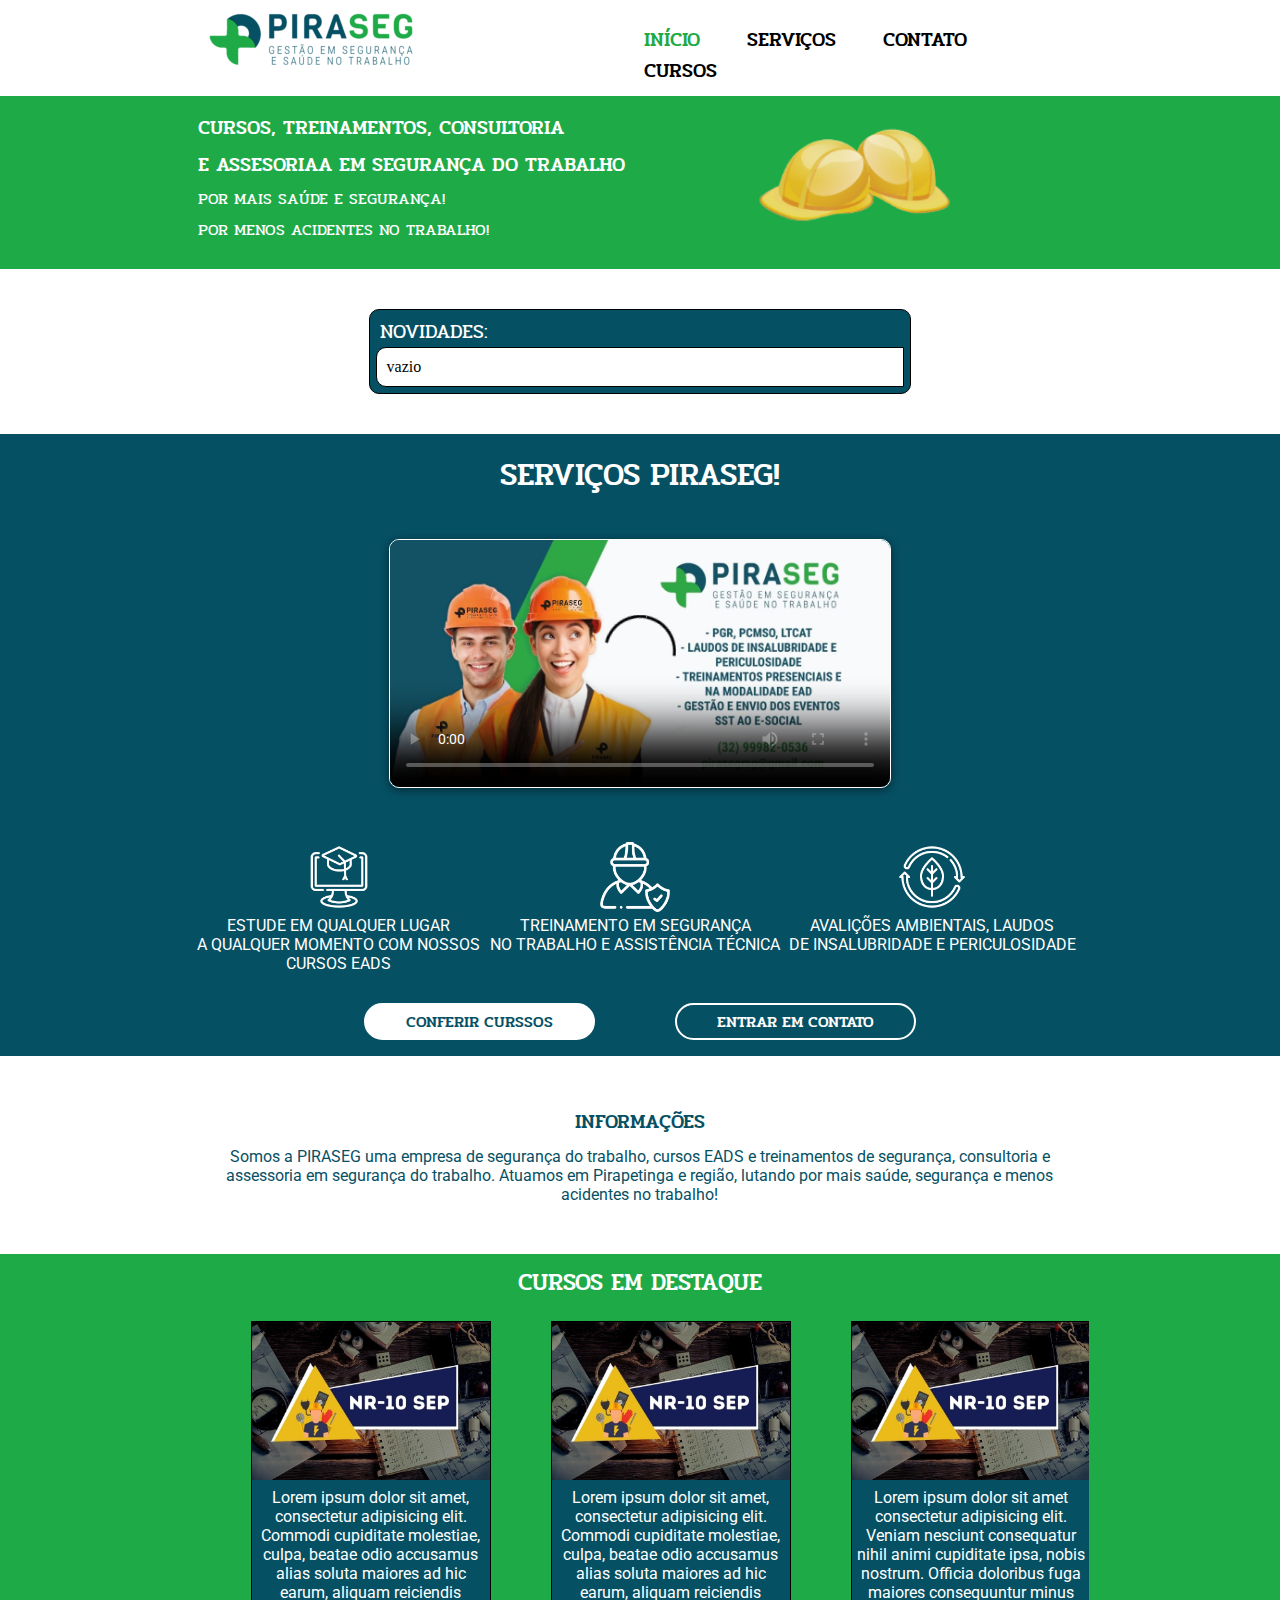
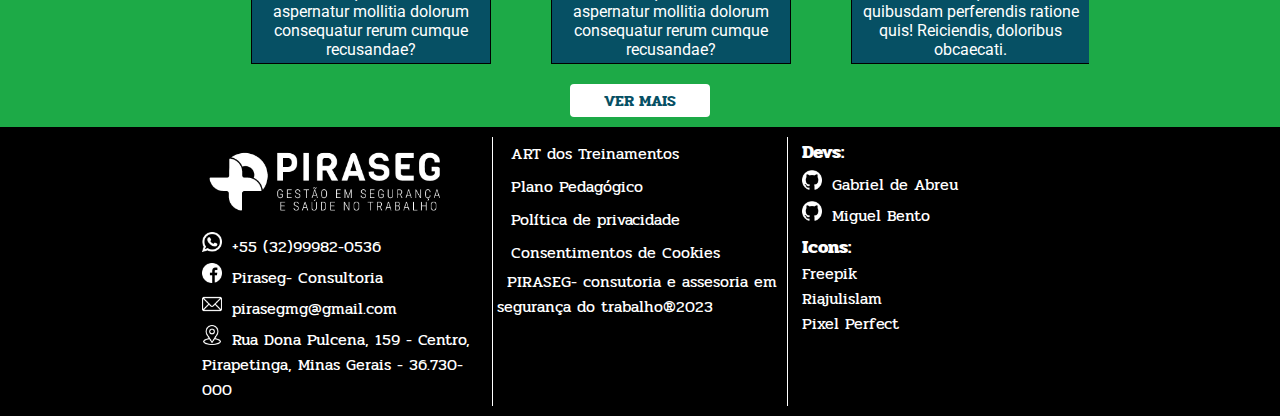
==== piraseg-site/index.html @ 197000f1 "Add files via upload" ====
<!DOCTYPE html>
<html lang="pt-br">
<head>
    <meta charset="UTF-8">
    <meta name="viewport" content="width=device-width, initial-scale=1.0">
    <title>PiraSeg</title>
    <link rel="stylesheet" href="styles/header-footer.css">
    <link rel="stylesheet" href="styles/home.css">
    <link rel="stylesheet" href="styles/respon-home.css">
    <script src="scripts/lista.js"></script>

</head>
<body>
    <header>
        <div id="top">
            <div id="logo">
                <img src="imgs/logo1.png" alt="Logo">
            </div>
            <nav>
                <a href="index.html"><span class="atual">INÍCIO</span></a>
                <a href="serviços.html">SERVIÇOS</a>
                <a href="#">CONTATO</a>
                <a href="#">CURSOS</a>
            </nav>
            <div id="menu">
                <img src="imgs/barra-de-menu.png" alt="menu" id="M" onclick="Lista()">
                <div id="lista">
                    <a href="index.html"><span class="atual">INÍCIO</span></a>
                    <a href="#">SERVIÇOS</a>
                    <a href="#">CONTATO</a>
                    <a href="#">CURSOS</a>
                </div>
            </div>
        </div>
    </header>

    <section id="box1">
        <div id="propaganda">
            <div id="texto">
                <p class="titulo">CURSOS, TREINAMENTOS, CONSULTORIA</p>
                <p class="titulo">E ASSESORIAA EM SEGURANÇA DO TRABALHO</p>
                <p class="sub-titulo">POR MAIS SAÚDE E SEGURANÇA!</p>
                <p class="sub-titulo">POR MENOS ACIDENTES NO TRABALHO!</p>
            </div>
            <div id="imagem">
                <img src="imgs/capacete-teste.png" alt="img teste">
            </div>
        </div>
    </section>

    <section id="box2">
        <div id="novo">
            <p>NOVIDADES:</p>
            <div id="recados">
                <p>vazio</p>
            </div>
        </div>
    </section>

    <section id="box3">
        <div id="divulgar">
            <h1>SERVIÇOS PIRASEG!</h1>
            <div id="video">
                <video src="videos/video1.mp4" controls width="500px" poster="imgs/img-divulgacao.jpeg"></video>
            </div>
            <div id="icon">
                <div class="icons">
                    <img src="imgs/study.png" alt="EAD">
                    <p>ESTUDE EM QUALQUER LUGAR<br> A QUALQUER MOMENTO COM NOSSOS CURSOS EADS</p>
                </div>
                <div class="icons">
                    <img src="imgs/trabalhador.png" alt="Segurança no trabalho">
                    <p>TREINAMENTO EM SEGURANÇA<br> NO TRABALHO E ASSISTÊNCIA TÉCNICA</p>
                </div>
                <div class="icons">
                    <img src="imgs/ecologia.png" alt="Ambientais">
                    <p>AVALIÇÕES AMBIENTAIS, LAUDOS<br> DE INSALUBRIDADE E PERICULOSIDADE</p>
                </div>
            </div>
            <div id="botoes">
                <p id="b1">CONFERIR CURSSOS</p>
                <p id="b2">ENTRAR EM CONTATO</p>
            </div>
        </div>
    </section>

    <article>
        <div id="informacoes">
            <h2>INFORMAÇÕES</h2>
            <p>Somos a PIRASEG uma empresa de segurança do trabalho, cursos EADS e treinamentos de segurança, consultoria e assessoria em segurança do trabalho. Atuamos em Pirapetinga e região, lutando por mais saúde, segurança e menos acidentes no trabalho!</p>
        </div>
    </article>

    <section id="box4">
        <div id="cursos">
            <h2>CURSOS EM DESTAQUE</h2>
            <div id="card">
                <div class="cards">
                    <img src="imgs/teste-img.png" alt="">
                    <div class="conteudo">
                        <p>Lorem ipsum dolor sit amet, consectetur adipisicing elit. Commodi cupiditate molestiae, culpa, beatae odio accusamus alias soluta maiores ad hic earum, aliquam reiciendis aspernatur mollitia dolorum consequatur rerum cumque recusandae?</p>
                    </div>
                </div>
                <div class="cards">
                    <img src="imgs/teste-img.png" alt="">
                    <div class="conteudo">
                        <p>Lorem ipsum dolor sit amet, consectetur adipisicing elit. Commodi cupiditate molestiae, culpa, beatae odio accusamus alias soluta maiores ad hic earum, aliquam reiciendis aspernatur mollitia dolorum consequatur rerum cumque recusandae?</p>
                    </div>
                </div>
                <div class="cards">
                    <img src="imgs/teste-img.png" alt="">
                    <div class="conteudo">
                        <p>Lorem ipsum dolor sit amet consectetur adipisicing elit. Veniam nesciunt consequatur nihil animi cupiditate ipsa, nobis nostrum. Officia doloribus fuga maiores consequuntur minus quibusdam perferendis ratione quis! Reiciendis, doloribus obcaecati.</p>
                    </div>
                </div>
                <div class="cards">
                    <img src="imgs/teste-img.png" alt="">
                    <div class="conteudo">
                        <p>Lorem ipsum dolor sit amet consectetur adipisicing elit. Veniam nesciunt consequatur nihil animi cupiditate ipsa, nobis nostrum. Officia doloribus fuga maiores consequuntur minus quibusdam perferendis ratione quis! Reiciendis, doloribus obcaecati.</p>
                    </div>
                </div>
                <div class="cards">
                    <img src="imgs/teste-img.png" alt="">
                    <div class="conteudo">
                        <p>Lorem ipsum dolor sit amet consectetur adipisicing elit. Veniam nesciunt consequatur nihil animi cupiditate ipsa, nobis nostrum. Officia doloribus fuga maiores consequuntur minus quibusdam perferendis ratione quis! Reiciendis, doloribus obcaecati.</p>
                    </div>
                </div>
            </div>
            <p id="b3">VER MAIS</p>
        </div>
    </section>


    <footer>
        <div id="bottom">
            <div id="rede">
                <img src="imgs/logo2.jpeg" alt="Logo PiraSeg" id="logo-bottom">
                <div class="redes">
                    <img src="imgs/whatsapp.png" alt="whatsapp">
                    <a href="https://wa.me/5532999820536" target="_blank">+55 (32)99982-0536</a>
                </div>
                <div class="redes">
                    <img src="imgs/facebook.png" alt="facebook">
                    <a href="https://www.facebook.com/people/Piraseg-Consultoria/100093117411278/?mibextid=ZbWKwL" target="_blank">Piraseg- Consultoria</a>
                </div>
                <div class="redes">
                    <img src="imgs/e-mail.png" alt="e-mail">
                    <a href="mailto:pirasegmg@gmail.com" target="_blank">pirasegmg@gmail.com</a>
                </div>
                <div class="redes">
                    <img src="imgs/localizacao.png" alt="mapa">
                    <a href="https://www.google.com.br/maps/place/R.+Don%C3%A1+Pulcena,+159+-+Pirapetinga,+MG,+36730-000/@-21.6572603,-42.3464073,17z/data=!3m1!4b1!4m6!3m5!1s0xbd391b591b5b09:0x881caa204e3ca7d0!8m2!3d-21.6572653!4d-42.3438324!16s%2Fg%2F11fd144fpl?entry=ttu" target="_blank">Rua Dona Pulcena, 159 - Centro, Pirapetinga, Minas Gerais - 36.730-000</a>
                </div>
            </div>
            <div id="info">
                <a href="https://s3.us-west-1.wasabisys.com/sites/2021/03/ART_28027230210185199_8D8CD98126632D6-1.pdf" target="_blank">ART dos Treinamentos</a>
                <a href="https://drive.google.com/file/d/1r2vJbWLZf22nULrq8kGuzjGBKv0Ewxy6/view?pli=1" target="_blank">Plano Pedagógico</a>
                <a href="https://pirasegmg.formasegead.com.br/politica-de-privacidade/" target="_blank">Política de privacidade</a>
                <a href="https://pirasegmg.formasegead.com.br/consentimento-de-cookies/" target="_blank">Consentimentos de Cookies</a>
                <p>PIRASEG- consutoria e assesoria em segurança do trabalho&reg;2023</p>
            </div>
            <div id="creditos">
                <h3>Devs:</h3>
                <div class="devs">
                    <img src="imgs/github.png" alt="Github">
                    <a href="https://github.com/Gabriel-Esposito" target="_blank">Gabriel de Abreu</a>
                </div>
                <div class="devs">
                    <img src="imgs/github.png" alt="Github">
                    <a href="https://github.com/Tengakuuu" target="_blank">Miguel Bento</a>
                </div>
                <h3>Icons:</h3>
                <p>Freepik</p>
                <p>Riajulislam</p>
                <p>Pixel Perfect</p>
            </div>
        </div>
    </footer>
</body>
</html>
---- piraseg-site/styles/header-footer.css ----
@import url('https://fonts.googleapis.com/css2?family=Roboto:ital,wght@0,100;0,300;0,400;0,500;0,700;0,900;1,100;1,300;1,400;1,500;1,700;1,900&display=swap');
@import url('https://fonts.googleapis.com/css2?family=Pridi:wght@200;300;400;500;600;700&display=swap');

:root{
    --font-titulos:'Pridi', serif;
    --font-textos:'Roboto', sans-serif;
    --cor1:#1DAA47;
    --cor2:#065064;
}

*{
    margin: 0;
}

header{
    font-family: var(--font-titulos);
    padding: 10px;
}
#top{
    width: 70.2%;
    display: flex;
    margin: auto;
}
nav{
    font-size: 20px;
    font-weight: 500;
    margin-top: 14px;
    margin-left: 200px;
}
nav > a{
    padding: 0px 20px;
    text-decoration: none;
    color: black;
}
nav > a:hover{
    text-decoration: underline;
    color: #065064;
}
#menu {
    text-align: center;
    display: none;
}
#menu > img{
    width: 40px;
    margin-left: 16px;
    margin-top: 14px;
}
#menu >img:hover{
    cursor: pointer;
}
#lista{
    position: absolute;
    display: none;
    flex-direction: column;
}
#lista > a{
    color: white;
    text-decoration: none;
    border: 1px solid black;
    background-color: #065064;
}
#lista > a:hover{
    color: var(--cor1);
}
.atual{
    color: var(--cor1);
}
/*================================================================================*/
footer{
    background-color: black;
    font-family: var(--font-titulos);
    padding: 10px;
}
#bottom{
    width: 70.2%;
    margin: auto;
    display: flex;
}
#logo-bottom{
    width: 250px;
}
#rede{
    width: 33%;
    padding-left: 4px;
    border-right: 1px solid white;
}
.redes, .devs{
    margin: 4px 0px;
}
.redes > img, .devs > img{
    width: 20px;
}
.redes > a, #info > a, #info > p, .devs >a{
    color: white;
    text-decoration: none;
    margin-left: 4px;
}
.redes > a:hover, #info > a:hover, .devs > a:hover{
    color: #1DAA47;
    text-decoration: underline;
}
/*================================================================================*/
#info{
    width: 33%;
    display: flex;
    flex-direction: column;
    padding-right: 4px;
    border-right: 1px solid white;
    text-indent: 10px;
}
#info > a{
    padding: 4px;
}
/*================================================================================*/
#creditos{
    color: white;
    width: 33%;
    padding-left: 4px;
    text-indent: 10px;
}
---- piraseg-site/styles/home.css ----
@import url('https://fonts.googleapis.com/css2?family=Roboto:ital,wght@0,100;0,300;0,400;0,500;0,700;0,900;1,100;1,300;1,400;1,500;1,700;1,900&display=swap');
@import url('https://fonts.googleapis.com/css2?family=Pridi:wght@200;300;400;500;600;700&display=swap');

:root{
    --font-titulos:'Pridi', serif;
    --font-textos:'Roboto', sans-serif;
    --cor1:#1DAA47;
    --cor2:#065064;
}

#box1{
    background-color: var(--cor1);
    padding: 10px; 
    margin-bottom: 40px;
}
#propaganda{
    width: 70.2%;
    font-family: var(--font-titulos);
    color: white;
    margin: auto;
    display: flex;
}
#texto{
    width: 60%;
}
.titulo{
    font-size: 20px;
    font-weight: 500;
}
#texto > p{
    margin: 6px 0px;
}
#imagem{
    width: 40%;
    padding: 10px;
}
/*================================================================================*/
#box2{
    width: 70.2%;
    margin: auto;
    margin-bottom: 40px;
}
#novo{
    background-color: var(--cor2);
    border: 1px solid black;
    border-radius: 10px;
    padding: 6px 0px;
    width: 60%;
    margin: auto;
}
#novo > p{
    font-family: var(--font-titulos);
    font-size: 20px;
    color: white;
    text-indent: 10px;
}
#recados{
    width: 94%;
    max-height: 200px;
    padding: 10px;
    margin: auto;
    background-color: white;
    border: 1px solid black;
    border-radius: 10px 0px 0px 10px;
    overflow-y: scroll;
}
/*================================================================================*/
#box3{
    margin-bottom: 40px;
    background-color: var(--cor2);
    margin-bottom: 40px;
}
#divulgar{
    width: 70.2%;
    margin: auto;
    text-align: center;
    color: white;
    font-family: var(--font-textos);
    padding: 16px 0px;
}
#divulgar > h1{
    font-family: var(--font-titulos);
    font-weight: 500;
    margin-bottom: 30px;
}
#video{
    padding: 10px 0px;
    margin-bottom: 30px;
}
#video > video{
    border: 1px solid white;
    border-radius: 10px;
    box-shadow: 0px 2px 10px rgba(0, 0, 0, 0.486);
}
#icon{
    display: flex;
    padding: 10px 0px;
}
.icons{
    width: 33%;
}
.icons > img{
    width: 70px;
}
#botoes{
    display: flex;
    justify-content: center;
    font-family: var(--font-titulos);
    margin-top: 20px;
    font-weight: 500;
}
#b1, #b2{
    padding: 4px 40px;
    border-radius: 30px;
    transition: 0.5s;
}
#b1{
    margin-right: 40px;
    background-color: white;
    color: var(--cor2);
    border: 2px solid white;

}
#b1:hover, #b2:hover{
    text-decoration: underline;
    padding: 4px 50px;
    color: var(--cor1);
}
#b2{
    margin-left: 40px;
    background-color: var(--cor2);
    border: 2px solid white;
}

/*================================================================================*/
article{
    width: 70.2%;
    margin: auto;
}
#informacoes{
    text-align: center;
    font-family: var(--font-textos);
    color: var(--cor2);
    padding: 10px;
    margin-bottom: 40px;
}
#informacoes > h2{
    font-family: var(--font-titulos);
    font-weight: 500;
    font-size: 20px;
    margin-bottom: 10px;
}
/*================================================================================*/
#box4{
    background-color: var(--cor1);
}
#cursos{
    width: 70.2%;
    margin: auto;
    font-family: var(--font-textos);
    text-align: center;
    color: white;
    padding: 10px;
}
#cursos > h2{
    font-family: var(--font-titulos);
    font-weight: 500;
    margin-bottom: 20px;
}
#card{
    display: flex;
    max-width: 100%;
    overflow-x: scroll;
    margin-bottom: 20px;
}
.cards{
    max-width: 238px;
    margin-left: 60px;
    border: 1px solid black;
    background-color: var(--cor2);
}
.conteudo{
    padding: 4px;
}
#b3{
    background-color: white;
    color: var(--cor2);
    font-family: var(--font-titulos);
    font-weight: 600;
    width: 140px;
    margin: auto;
    padding: 4px 0px;
    border-radius: 4px;
    transition: 0.5s;
}
#b3:hover{
    text-decoration: underline;
    color: #1DAA47;
    padding: 4px 10px;
}
---- piraseg-site/styles/respon-home.css ----
@media only screen and (max-width:1000px){
    #top{
        width: 100%;
    }
    #bottom{
        width: 100%;
    }
}
@media only screen and (max-width:930px){
    nav{
        margin-left: 80px;
    }
    nav > a{
        padding: 0px 10px;
    }

    #propaganda,#box2,#divulgar,article,cursos{
        width: 100%;
    }
    #logo-bottom{
        width: 150px;
    }
}
@media only screen and (max-width:750px){
    #logo > img{
        padding-top: 10px;
        width: 150px;
    }
    nav{
        font-size: 16px;
    }
    nav > a{
        padding: 0px 2px;
    }
    #texto{
        width: 100%;
    }
    .titulo{
        font-size: 17px;
    }
    .sub-titulo{
        font-size: 14px;
    }
    #imagem > img{
        display: none;
    }
    #novo{
        width: 90%;
    }
    #novo > p{
        font-size: 18px;
    }
    #divulgar > h1{
        font-size: 18px;
        margin-bottom: 15px;
    }
    #video{
        margin-bottom: 15px;
    }
    #video > video{
        width: 380px;
    }
    .icons > img{
        width: 50px;
    }
    .icons > p{
        font-size: 14px;
    }
    #b1,#b2{
        padding: 4px 20px;
        font-size: 14px;
    }
    #b1:hover,#b2:hover{
        padding: 6px 30px;
    }
    #b1{
        margin-right: 10px;
    }
    #b2{
        margin-left: 10px;
    }
    #informacoes > h2{
        font-size: 18px;
    }
    #informacoes > p{
        font-size: 14px;
    }
    #cursos > h2{
        font-size: 18px;
    }
    .conteudo > p{
        font-size: 14px;
    }
    #bottom{
        display: block;
        text-align: center;
    }
    #logo-bottom{
        width: 200px;
    }
    #rede, #info, #creditos{
        width: 100%;        border-right:none; 
        margin-bottom: 4px;     
    }
    #info, #creditos{
        border-top: 1px solid white;
    }
}
@media only screen and (max-width:500px){
    nav{
        display: none;
    }
    #menu{
        display: block;
        margin-left: 170px;
    }
    .cards{
        margin-left: 20px;
        max-width: 170px;
    }
    .cards > img{
        width: 170px;
    }
}
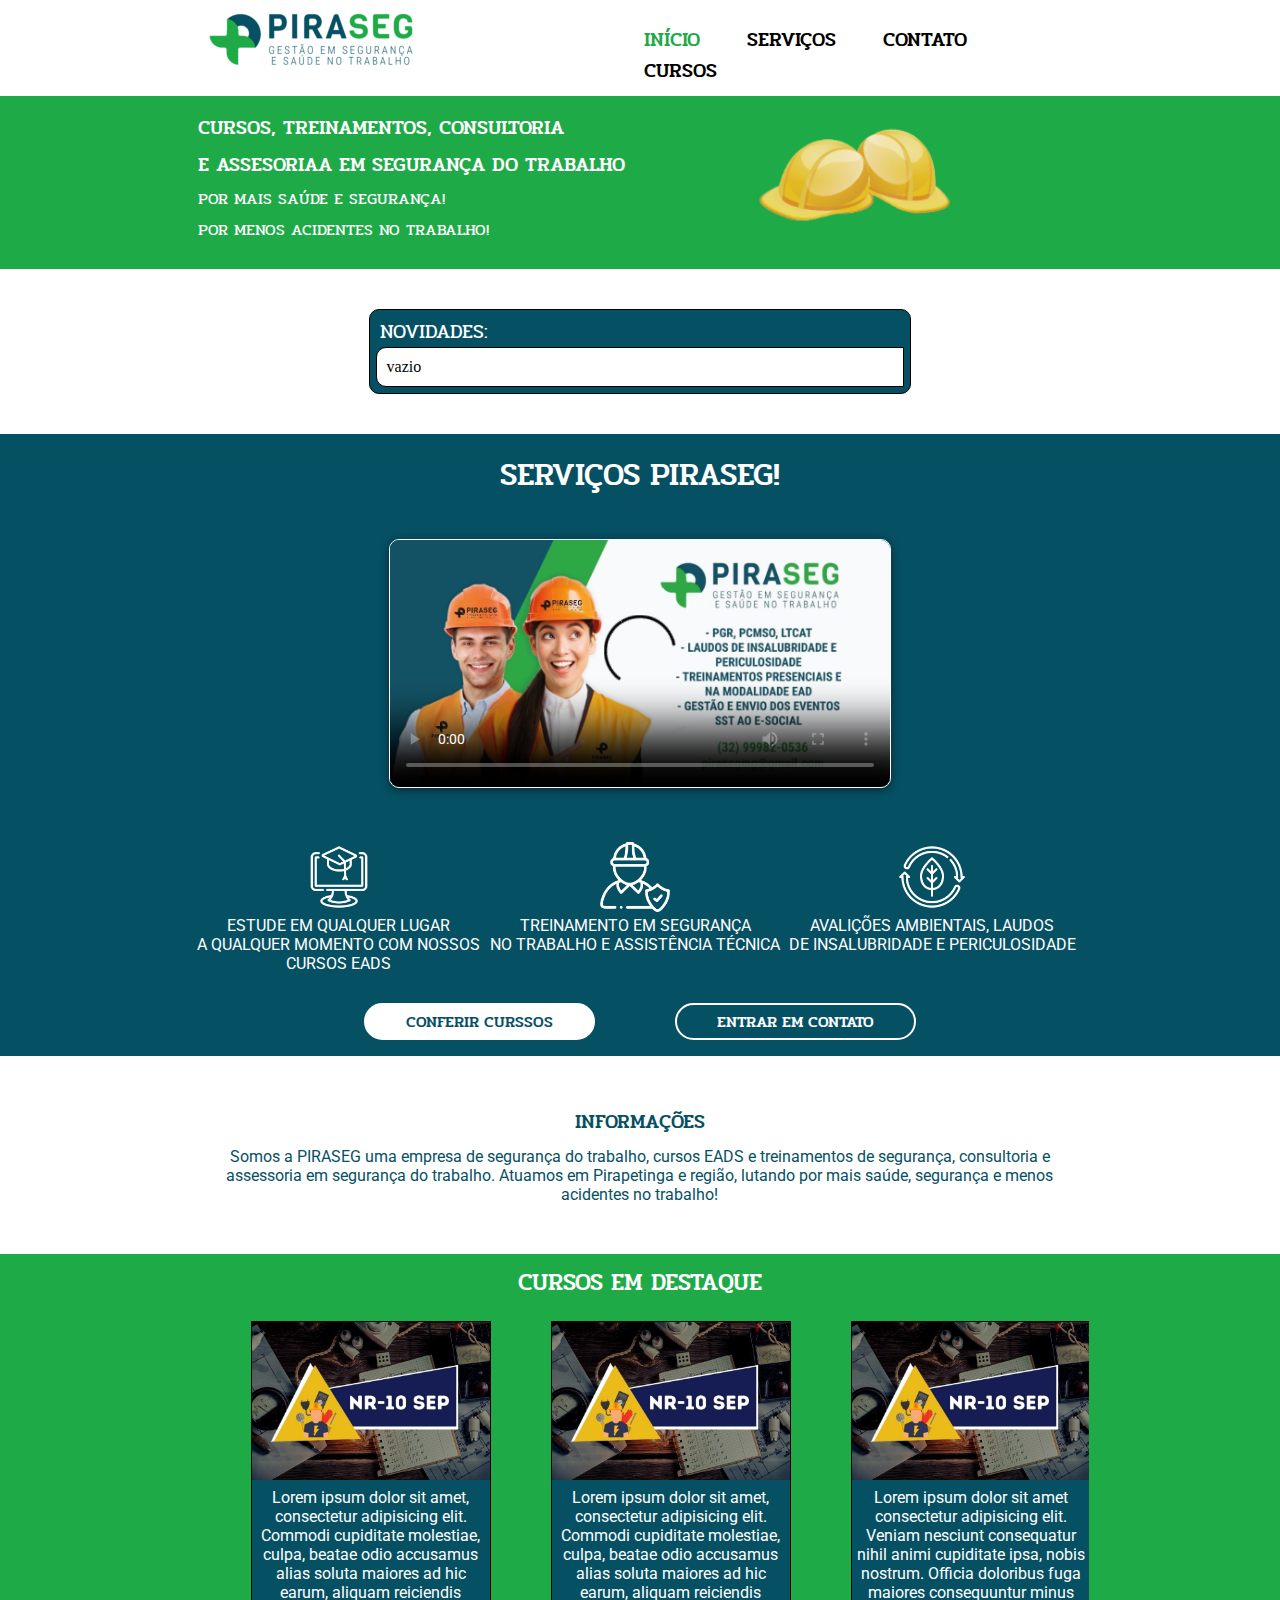
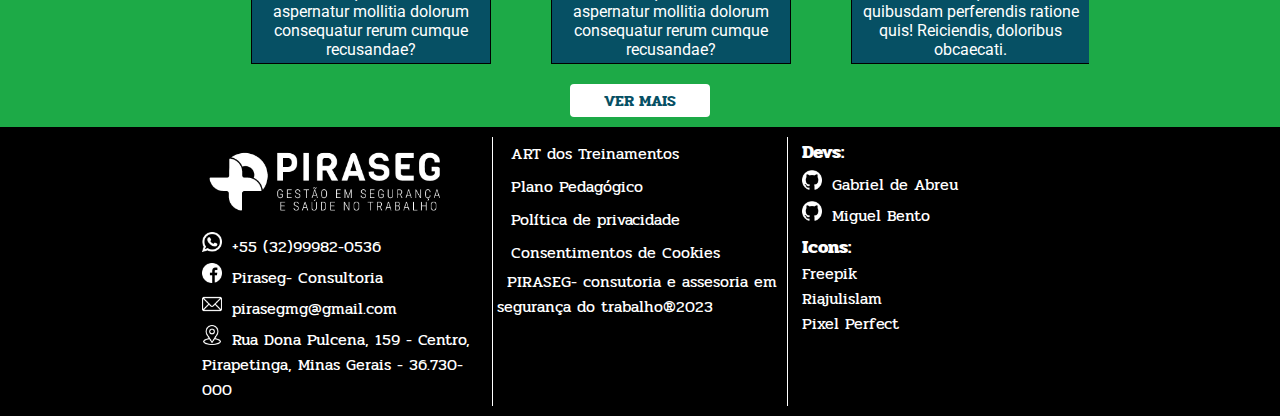
==== commit 25602db5: "Add files via upload" ====
--- a/piraseg-site/index.html
+++ b/piraseg-site/index.html
@@ -19,15 +19,15 @@
             <nav>
                 <a href="index.html"><span class="atual">INÍCIO</span></a>
                 <a href="serviços.html">SERVIÇOS</a>
-                <a href="#">CONTATO</a>
+                <a href="contato.html">CONTATO</a>
                 <a href="#">CURSOS</a>
             </nav>
             <div id="menu">
                 <img src="imgs/barra-de-menu.png" alt="menu" id="M" onclick="Lista()">
                 <div id="lista">
                     <a href="index.html"><span class="atual">INÍCIO</span></a>
-                    <a href="#">SERVIÇOS</a>
-                    <a href="#">CONTATO</a>
+                    <a href="serviços.html">SERVIÇOS</a>
+                    <a href="contato.html">CONTATO</a>
                     <a href="#">CURSOS</a>
                 </div>
             </div>
